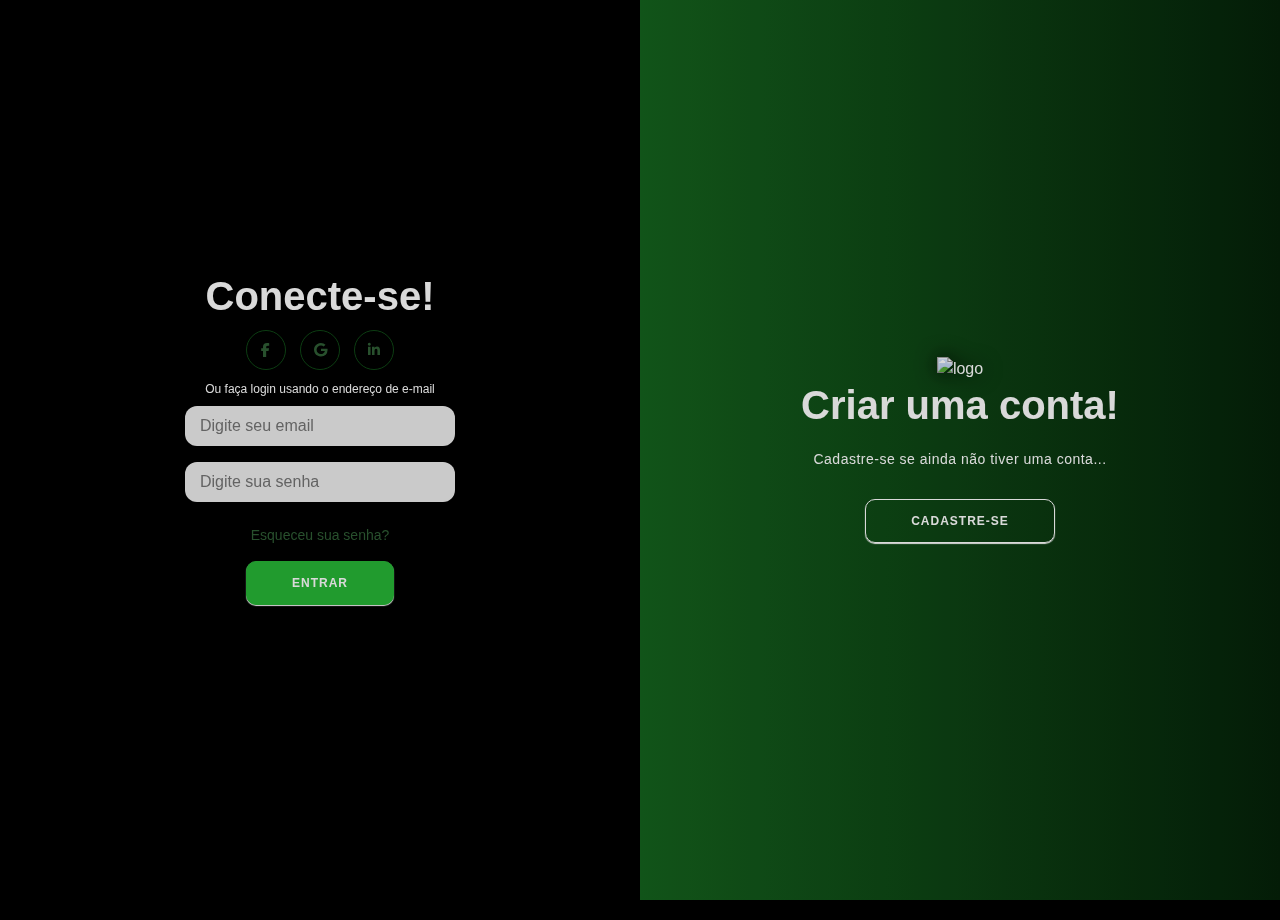
==== view/login/index.html @ 3fffc597 "v1-login" ====
<!DOCTYPE html>
<html lang="en">

<head>
    <meta charset="UTF-8">
    <meta name="viewport" content="width=device-width, initial-scale=1.0">
    <title>Entrar</title>
    <link rel='stylesheet' href='https://cdnjs.cloudflare.com/ajax/libs/bootstrap/5.0.2/css/bootstrap.min.css'>
    <link rel='stylesheet' href='https://cdnjs.cloudflare.com/ajax/libs/font-awesome/6.2.1/css/all.min.css'>
    <link rel="stylesheet" href="../../public/css/darkstyle.css">

</head>

<body>
    <div class="container" id="container">
        <div class="normal">
            <div class="form-container sign-up-container">
                <form action="#">
                    <img class="logo-mobile" src="../../public/img/logo/logo.png" alt="logo" />
                    <h1>Cadastre-se</h1>
                    <div class="social-container">
                        <a href="#" target="_blank" class="social"><i class="fab fa-facebook-f"></i></a>
                        <a href="#" target="_blank" class="social"><i class="fab fa-google"></i></a>
                        <a href="#" target="_blank" class="social"><i class="fab fa-linkedin-in"></i></a>
                    </div>
                    <span>Ou use seu e-mail para Cadastro</span>
                    <label>
                        <input type="text" placeholder="Seu nome" />
                    </label>
                    <label>
                        <input type="email" placeholder="Seu email" />
                    </label>
                    <label>
                        <input type="password" placeholder="Crie uma senha" />
                    </label>
                    <label>
                        <input type="password" placeholder="Confirme a senha" />
                    </label>
                    <button style="margin-top: 9px">Próximo</button>
                    <br>
                    <span class="span-mobile">Tem uma Conta? <a class="a-mobile" id="signIn2" href="#"> Entrar</a></span>
                </form>
            </div>
        </div>
        <div class="normal">
            <div class="form-container sign-in-container">
                <form action="#">
                    <img class="logo-mobile" src="../../public/img/logo/logo.png" alt="logo" />
                    <h1>Conecte-se!</h1>
                    <div class="social-container">
                        <a href="#" target="_blank" class="social"><i class="fab fa-facebook-f"></i></a>
                        <a href="#" target="_blank" class="social"><i class="fab fa-google"></i></a>
                        <a href="#" target="_blank" class="social"><i class="fab fa-linkedin-in"></i></a>
                    </div>
                    <span>Ou faça login usando o endereço de e-mail</span>
                    <label>
                        <input type="email" placeholder="Digite seu email" />
                    </label>
                    <label>
                        <input type="password" placeholder="Digite sua senha" />
                    </label>
                    <a href="#">Esqueceu sua senha?</a>
                    <button>Entrar</button>
                    <br>
                    <span class="span-mobile">Não tem uma Conta? <a class="a-mobile" id="signUp2" href="#"> Cadastre-se</a></span>
                </form>
            </div>
        </div>
        <div class="normal">
            <div class="overlay-container">
                <div class="overlay">
                    <div class="overlay-panel overlay-left">
                        <img class="logo" src="/s/img/logo.png" alt="logo" />
                        <h1>Conecte-se!</h1>
                        <p>Faça login aqui se você já possui uma conta</p>
                        <button class="ghost mt-5" id="signIn">Entrar</button>
                    </div>
                    <div class="overlay-panel overlay-right">
                        <img class="logo" src="/s/img/logo.png" alt="logo" />
                        <h1>Criar uma conta!</h1>
                        <p>Cadastre-se se ainda não tiver uma conta...</p>
                        <button class="ghost" id="signUp">Cadastre-se</button>
                    </div>
                </div>
            </div>
        </div>
    </div>
    <script src='https://cdnjs.cloudflare.com/ajax/libs/bootstrap/5.2.3/js/bootstrap.min.js'></script>
    <script src="./script.js"></script>
</body>

</html>
---- public/css/darkstyle.css ----
html,
body {
    width: 100vw;
    height: 100vh;
}
* {
    box-sizing: border-box;
}
.span-mobile{
    display: none;
}
body {
    overflow: hidden;
    font-family: 'Montserrat', sans-serif;
    display: flex;
    flex-direction: column;
    justify-content: center;
    align-items: center;
    height: 100vh;
    margin: -20px 0 50px;
    margin-top: 20px;
    background: #000;
}
h1 {
    font-weight: bold;
    margin: 0;
}
p {
    font-size: 14px;
    font-weight: 100;
    line-height: 20px;
    letter-spacing: .5px;
    margin: 20px 0 30px;
}
span {
    font-size: 12px;
}
a {
    color: #305f36;
    font-size: 14px;
    text-decoration: none;
    margin: 15px 0;
}
a:hover {
    color: #27b737;
}
.container {
    border-radius: 30px;
    overflow: hidden;
    opacity: 85%;
    width: 768px;
    max-width: 100%;
    min-height: 480px;
    transition: 333ms;
    border: 2px solid #27b738;
    box-shadow: none; /* Remova a sombra do contêiner se desejar */
    position: static;
    border: none;
    background-color: transparent;
}
.form-container form {
    background: #000;
    display: flex;
    flex-direction: column;
    padding: 0 50px;
    height: 100%;
    color: #fff;
    justify-content: center;
    align-items: center;
    text-align: center;
}
.social-container {
    margin: 10px 0;
    display: block;
}
.social-container a {
    border: 1px solid #0f4916;
    border-radius: 50%;
    display: inline-flex;
    justify-content: center;
    align-items: center;
    margin: 0 5px;
    height: 40px;
    width: 40px;
    transition: 333ms;
}
.logo {
    /* -webkit-filter: drop-shadow(0px 0px 20px rgba(0 0 0 / 90%)); */
    filter: drop-shadow(0px 0px 10px rgba(0, 0, 0, 0.95));
    max-height: 17%;
}
.social-container a:hover {
    transform: rotateZ(13deg);
    border: 1px solid #27b737;
    transform: scale(1.35);
}
.form-container input {
    background: #eee;
    border: none;
    border-radius: 12px;
    padding: 8px 15px;
    margin: 8px 0;
    width: 100%;
}
.form-container input:hover {
    transform: scale(1.06);
}
button {
    border-radius: 10px;
    box-shadow: 0 1px 1px;
    border: 1px solid #27b737;
    background: #27b737;
    color: #fff;
    font-size: 12px;
    font-weight: bold;
    padding: 12px 45px;
    letter-spacing: 1px;
    text-transform: uppercase;
    transition: transform 80ms ease-in;
}
button:hover {
    letter-spacing: 2px;
    transition: letter-spacing 0.3s ease;
    background-color: transparent;
    border: 2px solid #27b737;
    border-radius: 12px;
    color: #27b737;
}
button:active {
    transform: scale(.95);
}
button:focus {
    outline: none;
}
button.ghost {
    transition: background 0.6s ease;
    background: transparent;
    color: #fff;
    border-color: #fff;
}
button.ghost:hover {
    background-color: #27b737;
}
.form-container {
    position: absolute;
    top: 0;
    height: 100%;
    transition: all .6s ease-in-out;
}
.sign-in-container {
    left: 0;
    width: 50%;
    z-index: 2;
}
.sign-up-container {
    left: 0;
    width: 50%;
    z-index: 1;
    opacity: 0;
}
.overlay-container {
    position: absolute;
    top: 0;
    left: 50%;
    width: 50%;
    height: 100%;
    overflow: hidden;
    transition: transform .6s ease-in-out;
    z-index: 100;
}
.overlay {
    background: linear-gradient(to right, #052209, #15631e, #052209) no-repeat 0 0 / cover;
    color: #fff;
    position: relative;
    left: -100%;
    height: 100%;
    width: 200%;
    transform: translateY(0);
    transition: transform .6s ease-in-out;
}
.overlay-panel {
    position: absolute;
    top: 0;
    display: flex;
    flex-direction: column;
    justify-content: center;
    align-items: center;
    padding: 0 40px;
    height: 100%;
    width: 50%;
    text-align: center;
    transform: translateY(0);
    transition: transform .6s ease-in-out;
}
.logo-mobile{
    /* -webkit-filter: drop-shadow(0px 0px 25px rgba(0 0 0 / 90%)); */
    filter: drop-shadow(0px 0px 10px rgba(197, 196, 196, 0.95));
    display: none;
}
.overlay-right {
    right: 0;
    transform: translateY(0);
}
.overlay-left {
    transform: translateY(-20%);
}
.container.right-panel-active .sign-in-container {
    transform: translateY(100%);
}
.container.right-panel-active .overlay-container {
    transform: translateX(-100%);
}
.container.right-panel-active .sign-up-container {
    transform: translateX(100%);
    opacity: 1;
    z-index: 5;
}
.container.right-panel-active .overlay {
    transform: translateX(50%);
}
.container.right-panel-active .overlay-left {
    transform: translateY(0);
}
.container.right-panel-active .overlay-right {
    transform: translateY(20%);
}
label{
        width: 100%;
        max-width: 270px;
    }
@media (max-width: 768px) {
    /* Estilos para o corpo (body) */
    body {
        width: 100vw;
        font-size: 16px;
        margin: 0;
        margin-top: 10px;
        padding-left: 8px;
        padding-right: 8px;
        background: #000; /* Ajuste o fundo conforme necessário */
    }

    /* Estilos para o contêiner principal */
    .container {
        /* Largura total para ocupar toda a largura da tela */
        box-shadow: none; /* Remova a sombra do contêiner se desejar */
        position: static;
        border: none;
        background-color: transparent;
    }

    /* Estilos para os formulários */
    .form-container {
        padding: 0; /* Adicione um espaçamento interno para melhor legibilidade */
    }

    .form-container form {
        padding: 0 8px;
    }

    .form-container input {
        background: #eee;
        border: none;
        border-radius: 12px;
        margin: 8px 0;
        font-size: 90%;
        width: 100%;
        height: 38px;
    }

    .overlay-panel {
        padding: 0 8px;
    }

    h1, h2 {
        font-size: 150%;
    }

    a {
        font-size: 70%;
    }

    /* Estilos para os botões */
    button {
        /* Ajuste o tamanho da fonte dos botões */
        padding: 10px 22px; /* Ajuste o espaçamento interno dos botões */
    }

    /* Outros estilos específicos para dispositivos móveis podem ser adicionados aqui */

    /* Exemplo: Reduza o tamanho do logotipo */
    .logo {
        max-height: 10%; /* Ajuste o tamanho do logotipo conforme necessário */
    }

    .sign-in-container {
        left: 0;
        width: 50%;
        z-index: 2;
    }

    .sign-up-container {
        left: 0;
        width: 50%;
        z-index: 1;
        opacity: 0;
    }
    .social-container a:active {
        transform: scale(1.35);
    }
}

@media (max-width: 576px) {
    body{
        -webkit-text-size-adjust: 90%;
    }
    /* Remova a largura fixa do contêiner */
    /* Remova a sombra do contêiner */
    .container.right-panel-active {
        box-shadow: none; 
    }
.form-container {
    width: 100%;
}
h1, h2 {
    font-size: 180%;
}

label {
    max-width: 260px;
}
.social-container a {
    border: 1px solid #429650;
    border-radius: 50%;
    display: inline-flex;
    justify-content: center;
    align-items: center;
    margin: 0 5px;
    height: 40px;
    font-size: 100%;
    width: 40px;
    color: #429650;
    transition: 333ms;
}
.span-mobile{
    display: block;
}
a{
    color: #187523;
    font-size: 80%;
    margin: 10px 0;
}
.logo-mobile{
    display: block;
    max-height: 14%;
    margin: 0;
}

.span-mobile{
    font-size: 80%;
}
.a-mobile {
    margin-left: 2px;
    font-size: 90%;
}
.normal .overlay-container{
    display: none;
}
.form-container input{
    font-size: 80%;
}
.form-container input:hover {
    transform: scale(0.90);
}

.container.right-panel-active .sign-up-container{
 transform: translateX(0);
}

}
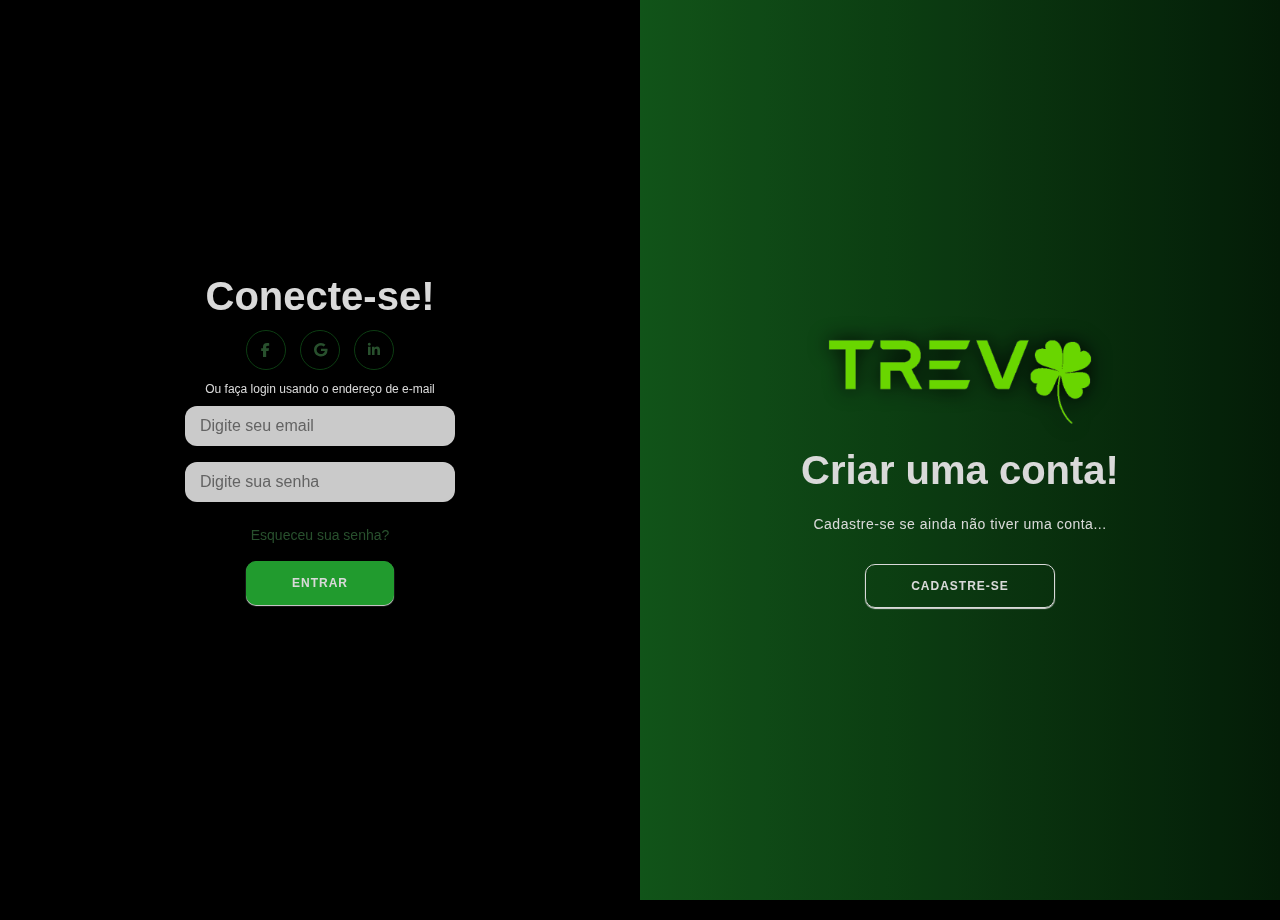
==== commit 590d8e49: "v1.1-correção" ====
--- a/view/login/index.html
+++ b/view/login/index.html
@@ -7,7 +7,7 @@
     <title>Entrar</title>
     <link rel='stylesheet' href='https://cdnjs.cloudflare.com/ajax/libs/bootstrap/5.0.2/css/bootstrap.min.css'>
     <link rel='stylesheet' href='https://cdnjs.cloudflare.com/ajax/libs/font-awesome/6.2.1/css/all.min.css'>
-    <link rel="stylesheet" href="../../public/css/darkstyle.css">
+    <link rel="stylesheet" href="../../public/css/login/darkstyle.css">
 
 </head>
 
@@ -70,13 +70,13 @@
             <div class="overlay-container">
                 <div class="overlay">
                     <div class="overlay-panel overlay-left">
-                        <img class="logo" src="/s/img/logo.png" alt="logo" />
+                        <img class="logo" src="../../public/img/logo/logo.png" alt="logo" />
                         <h1>Conecte-se!</h1>
                         <p>Faça login aqui se você já possui uma conta</p>
                         <button class="ghost mt-5" id="signIn">Entrar</button>
                     </div>
                     <div class="overlay-panel overlay-right">
-                        <img class="logo" src="/s/img/logo.png" alt="logo" />
+                        <img class="logo" src="../../public/img/logo/logo.png" alt="logo" />
                         <h1>Criar uma conta!</h1>
                         <p>Cadastre-se se ainda não tiver uma conta...</p>
                         <button class="ghost" id="signUp">Cadastre-se</button>
--- a/public/css/login/darkstyle.css
+++ b/public/css/login/darkstyle.css
@@ -0,0 +1,380 @@
+html,
+body {
+    width: 100vw;
+    height: 100vh;
+}
+* {
+    box-sizing: border-box;
+}
+.span-mobile{
+    display: none;
+}
+body {
+    overflow: hidden;
+    font-family: 'Montserrat', sans-serif;
+    display: flex;
+    flex-direction: column;
+    justify-content: center;
+    align-items: center;
+    height: 100vh;
+    margin: -20px 0 50px;
+    margin-top: 20px;
+    background: #000;
+}
+h1 {
+    font-weight: bold;
+    margin: 0;
+}
+p {
+    font-size: 14px;
+    font-weight: 100;
+    line-height: 20px;
+    letter-spacing: .5px;
+    margin: 20px 0 30px;
+}
+span {
+    font-size: 12px;
+}
+a {
+    color: #305f36;
+    font-size: 14px;
+    text-decoration: none;
+    margin: 15px 0;
+}
+a:hover {
+    color: #27b737;
+}
+.container {
+    border-radius: 30px;
+    overflow: hidden;
+    opacity: 85%;
+    width: 768px;
+    max-width: 100%;
+    min-height: 480px;
+    transition: 333ms;
+    border: 2px solid #27b738;
+    box-shadow: none; /* Remova a sombra do contêiner se desejar */
+    position: static;
+    border: none;
+    background-color: transparent;
+}
+.form-container form {
+    background: #000;
+    display: flex;
+    flex-direction: column;
+    padding: 0 50px;
+    height: 100%;
+    color: #fff;
+    justify-content: center;
+    align-items: center;
+    text-align: center;
+}
+.social-container {
+    margin: 10px 0;
+    display: block;
+}
+.social-container a {
+    border: 1px solid #0f4916;
+    border-radius: 50%;
+    display: inline-flex;
+    justify-content: center;
+    align-items: center;
+    margin: 0 5px;
+    height: 40px;
+    width: 40px;
+    transition: 333ms;
+}
+.logo {
+    /* -webkit-filter: drop-shadow(0px 0px 20px rgba(0 0 0 / 90%)); */
+    filter: drop-shadow(0px 0px 10px rgba(0, 0, 0, 0.95));
+    max-height: 17%;
+}
+.social-container a:hover {
+    transform: rotateZ(13deg);
+    border: 1px solid #27b737;
+    transform: scale(1.35);
+}
+.form-container input {
+    background: #eee;
+    border: none;
+    border-radius: 12px;
+    padding: 8px 15px;
+    margin: 8px 0;
+    width: 100%;
+}
+.form-container input:hover {
+    transform: scale(1.06);
+}
+button {
+    border-radius: 10px;
+    box-shadow: 0 1px 1px;
+    border: 1px solid #27b737;
+    background: #27b737;
+    color: #fff;
+    font-size: 12px;
+    font-weight: bold;
+    padding: 12px 45px;
+    letter-spacing: 1px;
+    text-transform: uppercase;
+    transition: transform 80ms ease-in;
+}
+button:hover {
+    letter-spacing: 2px;
+    transition: letter-spacing 0.3s ease;
+    background-color: transparent;
+    border: 2px solid #27b737;
+    border-radius: 12px;
+    color: #27b737;
+}
+button:active {
+    transform: scale(.95);
+}
+button:focus {
+    outline: none;
+}
+button.ghost {
+    transition: background 0.6s ease;
+    background: transparent;
+    color: #fff;
+    border-color: #fff;
+}
+button.ghost:hover {
+    background-color: #27b737;
+}
+.form-container {
+    position: absolute;
+    top: 0;
+    height: 100%;
+    transition: all .6s ease-in-out;
+}
+.sign-in-container {
+    left: 0;
+    width: 50%;
+    z-index: 2;
+}
+.sign-up-container {
+    left: 0;
+    width: 50%;
+    z-index: 1;
+    opacity: 0;
+}
+.overlay-container {
+    position: absolute;
+    top: 0;
+    left: 50%;
+    width: 50%;
+    height: 100%;
+    overflow: hidden;
+    transition: transform .6s ease-in-out;
+    z-index: 100;
+}
+.overlay {
+    background: linear-gradient(to right, #052209, #15631e, #052209) no-repeat 0 0 / cover;
+    color: #fff;
+    position: relative;
+    left: -100%;
+    height: 100%;
+    width: 200%;
+    transform: translateY(0);
+    transition: transform .6s ease-in-out;
+}
+.overlay-panel {
+    position: absolute;
+    top: 0;
+    display: flex;
+    flex-direction: column;
+    justify-content: center;
+    align-items: center;
+    padding: 0 40px;
+    height: 100%;
+    width: 50%;
+    text-align: center;
+    transform: translateY(0);
+    transition: transform .6s ease-in-out;
+}
+.logo-mobile{
+    /* -webkit-filter: drop-shadow(0px 0px 25px rgba(0 0 0 / 90%)); */
+    filter: drop-shadow(0px 0px 10px rgba(197, 196, 196, 0.95));
+    display: none;
+}
+.overlay-right {
+    right: 0;
+    transform: translateY(0);
+}
+.overlay-left {
+    transform: translateY(-20%);
+}
+.container.right-panel-active .sign-in-container {
+    transform: translateY(100%);
+}
+.container.right-panel-active .overlay-container {
+    transform: translateX(-100%);
+}
+.container.right-panel-active .sign-up-container {
+    transform: translateX(100%);
+    opacity: 1;
+    z-index: 5;
+}
+.container.right-panel-active .overlay {
+    transform: translateX(50%);
+}
+.container.right-panel-active .overlay-left {
+    transform: translateY(0);
+}
+.container.right-panel-active .overlay-right {
+    transform: translateY(20%);
+}
+label{
+        width: 100%;
+        max-width: 270px;
+    }
+@media (max-width: 768px) {
+    /* Estilos para o corpo (body) */
+    body {
+        width: 100vw;
+        font-size: 16px;
+        margin: 0;
+        margin-top: 10px;
+        padding-left: 8px;
+        padding-right: 8px;
+        background: #000; /* Ajuste o fundo conforme necessário */
+    }
+
+    /* Estilos para o contêiner principal */
+    .container {
+        /* Largura total para ocupar toda a largura da tela */
+        box-shadow: none; /* Remova a sombra do contêiner se desejar */
+        position: static;
+        border: none;
+        background-color: transparent;
+    }
+
+    /* Estilos para os formulários */
+    .form-container {
+        padding: 0; /* Adicione um espaçamento interno para melhor legibilidade */
+    }
+
+    .form-container form {
+        padding: 0 8px;
+    }
+
+    .form-container input {
+        background: #eee;
+        border: none;
+        border-radius: 12px;
+        margin: 8px 0;
+        font-size: 90%;
+        width: 100%;
+        height: 38px;
+    }
+
+    .overlay-panel {
+        padding: 0 8px;
+    }
+
+    h1, h2 {
+        font-size: 150%;
+    }
+
+    a {
+        font-size: 70%;
+    }
+
+    /* Estilos para os botões */
+    button {
+        /* Ajuste o tamanho da fonte dos botões */
+        padding: 10px 22px; /* Ajuste o espaçamento interno dos botões */
+    }
+
+    /* Outros estilos específicos para dispositivos móveis podem ser adicionados aqui */
+
+    /* Exemplo: Reduza o tamanho do logotipo */
+    .logo {
+        max-height: 10%; /* Ajuste o tamanho do logotipo conforme necessário */
+    }
+
+    .sign-in-container {
+        left: 0;
+        width: 50%;
+        z-index: 2;
+    }
+
+    .sign-up-container {
+        left: 0;
+        width: 50%;
+        z-index: 1;
+        opacity: 0;
+    }
+    .social-container a:active {
+        transform: scale(1.35);
+    }
+}
+
+@media (max-width: 576px) {
+    body{
+        -webkit-text-size-adjust: 90%;
+    }
+    /* Remova a largura fixa do contêiner */
+    /* Remova a sombra do contêiner */
+    .container.right-panel-active {
+        box-shadow: none; 
+    }
+.form-container {
+    width: 100%;
+}
+h1, h2 {
+    font-size: 180%;
+}
+
+label {
+    max-width: 260px;
+}
+.social-container a {
+    border: 1px solid #429650;
+    border-radius: 50%;
+    display: inline-flex;
+    justify-content: center;
+    align-items: center;
+    margin: 0 5px;
+    height: 40px;
+    font-size: 100%;
+    width: 40px;
+    color: #429650;
+    transition: 333ms;
+}
+.span-mobile{
+    display: block;
+}
+a{
+    color: #187523;
+    font-size: 80%;
+    margin: 10px 0;
+}
+.logo-mobile{
+    display: block;
+    max-height: 14%;
+    margin: 0;
+}
+
+.span-mobile{
+    font-size: 80%;
+}
+.a-mobile {
+    margin-left: 2px;
+    font-size: 90%;
+}
+.normal .overlay-container{
+    display: none;
+}
+.form-container input{
+    font-size: 80%;
+}
+.form-container input:hover {
+    transform: scale(0.90);
+}
+
+.container.right-panel-active .sign-up-container{
+ transform: translateX(0);
+}
+
+}